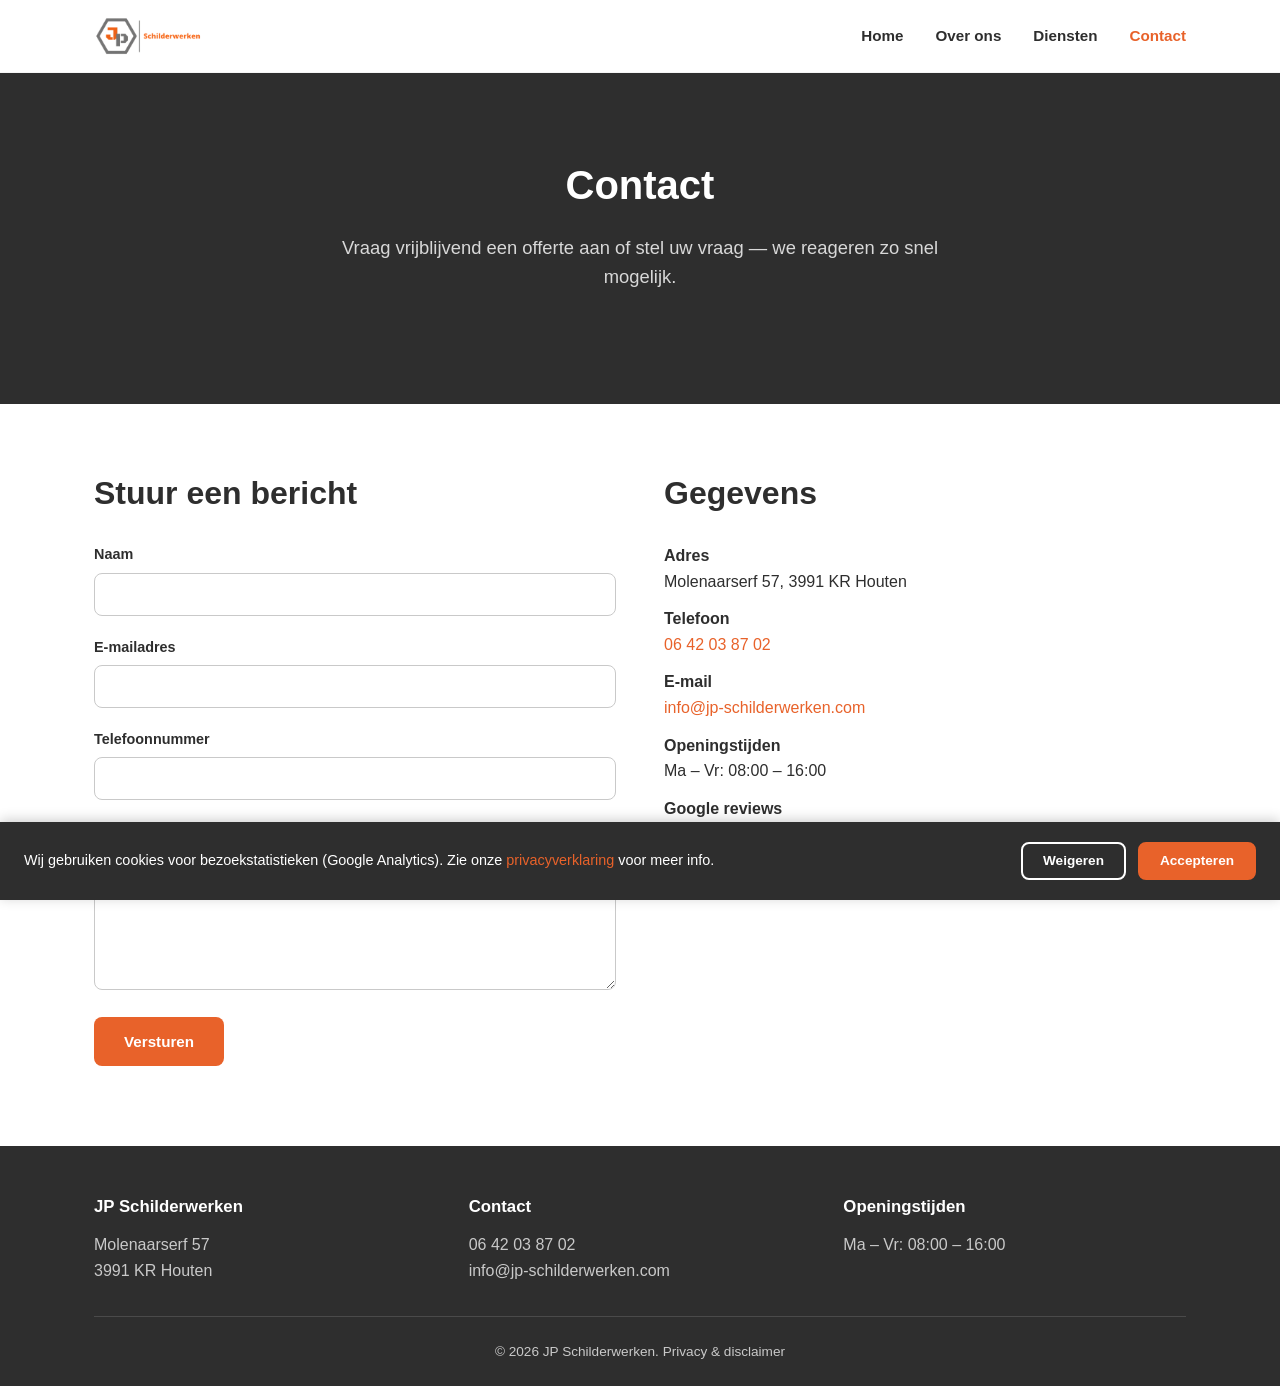
==== contact.html @ 859ce1f3 "Add cookie consent banner with consent-gated Google Analytics" ====
<!DOCTYPE html>
<html lang="nl">
<head>
  <meta charset="UTF-8">
  <meta name="viewport" content="width=device-width, initial-scale=1.0">
  <title>Contact | JP Schilderwerken</title>
  <meta name="description" content="Neem contact op met JP Schilderwerken uit Houten voor een vrijblijvende offerte.">
  <link rel="stylesheet" href="css/styles.css">
  <style>
    .contact-grid { display: grid; grid-template-columns: 1fr 1fr; gap: 3rem; }
    .form-group { margin-bottom: 1.25rem; }
    .form-group label { display: block; font-weight: 600; margin-bottom: 0.4rem; font-size: 0.9rem; }
    .form-group input, .form-group textarea {
      width: 100%; padding: 0.75rem; border: 1px solid #C9C9C9; border-radius: var(--radius);
      font-family: var(--font-family); font-size: 0.95rem;
    }
    .form-group textarea { min-height: 140px; resize: vertical; }
    #form-status { margin-top: 1rem; font-weight: 600; }
    #form-status.success { color: #1E7A34; }
    #form-status.error { color: #B3261E; }
    .contact-info-list { list-style: none; margin-top: 1rem; }
    .contact-info-list li { margin-bottom: 0.75rem; }
    @media (max-width: 800px) {
      .contact-grid { grid-template-columns: 1fr; }
    }
  </style>
</head>
<body>
  <header class="site-header">
    <div class="container">
      <a href="index.html" class="logo-link">
        <img src="assets/images/logo.png" alt="JP Schilderwerken logo">
      </a>
      <button class="nav-toggle" id="nav-toggle" aria-label="Menu openen" aria-expanded="false">&#9776;</button>
      <ul class="nav" id="nav">
        <li><a href="index.html">Home</a></li>
        <li><a href="over-ons.html">Over ons</a></li>
        <li><a href="diensten.html">Diensten</a></li>
        <li><a href="contact.html" aria-current="page">Contact</a></li>
      </ul>
    </div>
  </header>

  <section class="hero">
    <div class="container">
      <h1>Contact</h1>
      <p>Vraag vrijblijvend een offerte aan of stel uw vraag &mdash; we reageren zo snel mogelijk.</p>
    </div>
  </section>

  <section class="section">
    <div class="container contact-grid">
      <div>
        <h2 style="text-align:left; margin-bottom:1.5rem;">Stuur een bericht</h2>
        <form id="contact-form">
          <input type="hidden" name="access_key" value="YOUR_WEB3FORMS_ACCESS_KEY">
          <input type="checkbox" name="botcheck" class="hidden" style="display:none">
          <div class="form-group">
            <label for="name">Naam</label>
            <input type="text" id="name" name="name" required>
          </div>
          <div class="form-group">
            <label for="email">E-mailadres</label>
            <input type="email" id="email" name="email" required>
          </div>
          <div class="form-group">
            <label for="phone">Telefoonnummer</label>
            <input type="tel" id="phone" name="phone">
          </div>
          <div class="form-group">
            <label for="message">Bericht</label>
            <textarea id="message" name="message" required></textarea>
          </div>
          <button type="submit" class="btn btn-primary">Versturen</button>
          <p id="form-status"></p>
        </form>
      </div>
      <div>
        <h2 style="text-align:left; margin-bottom:1.5rem;">Gegevens</h2>
        <ul class="contact-info-list">
          <li><strong>Adres</strong><br>Molenaarserf 57, 3991 KR Houten</li>
          <li><strong>Telefoon</strong><br><a href="tel:+31642038702">06 42 03 87 02</a></li>
          <li><strong>E-mail</strong><br><a href="mailto:info@jp-schilderwerken.com">info@jp-schilderwerken.com</a></li>
          <li><strong>Openingstijden</strong><br>Ma &ndash; Vr: 08:00 &ndash; 16:00</li>
          <li><strong>Google reviews</strong><br><a href="https://g.page/r/Cd4bdeo8upZgEBM/review" target="_blank" rel="noopener">Deel of bekijk een review</a></li>
        </ul>
      </div>
    </div>
  </section>

  <footer class="footer">
    <div class="container">
      <div class="footer-grid">
        <div>
          <h3>JP Schilderwerken</h3>
          <p>Molenaarserf 57<br>3991 KR Houten</p>
        </div>
        <div>
          <h3>Contact</h3>
          <p><a href="tel:+31642038702">06 42 03 87 02</a><br>
          <a href="mailto:info@jp-schilderwerken.com">info@jp-schilderwerken.com</a></p>
        </div>
        <div>
          <h3>Openingstijden</h3>
          <p>Ma &ndash; Vr: 08:00 &ndash; 16:00</p>
        </div>
      </div>
      <div class="footer-bottom">
        &copy; 2026 JP Schilderwerken. <a href="privacy.html">Privacy &amp; disclaimer</a>
      </div>
    </div>
  </footer>

  <div class="cookie-banner hidden" id="cookie-banner">
    <p>Wij gebruiken cookies voor bezoekstatistieken (Google Analytics). Zie onze <a href="privacy.html">privacyverklaring</a> voor meer info.</p>
    <div class="cookie-actions">
      <button id="cookie-decline">Weigeren</button>
      <button id="cookie-accept">Accepteren</button>
    </div>
  </div>

  <script src="js/main.js"></script>
</body>
</html>
---- css/styles.css ----
:root {
  --color-primary: #E8622A;
  --color-primary-dark: #C94E1D;
  --color-dark: #2E2E2E;
  --color-gray: #6B6B6B;
  --color-light-gray: #F5F5F5;
  --color-white: #FFFFFF;
  --font-family: -apple-system, BlinkMacSystemFont, "Segoe UI", Roboto, Helvetica, Arial, sans-serif;
  --container-width: 1140px;
  --radius: 8px;
  --shadow: 0 2px 12px rgba(0, 0, 0, 0.08);
}

* {
  box-sizing: border-box;
  margin: 0;
  padding: 0;
}

body {
  font-family: var(--font-family);
  color: var(--color-dark);
  line-height: 1.6;
  background: var(--color-white);
}

img {
  max-width: 100%;
  display: block;
}

a {
  color: var(--color-primary);
  text-decoration: none;
}

a:hover {
  text-decoration: underline;
}

.container {
  max-width: var(--container-width);
  margin: 0 auto;
  padding: 0 1.5rem;
}

/* Header / nav */
.site-header {
  background: var(--color-white);
  border-bottom: 1px solid var(--color-light-gray);
  position: sticky;
  top: 0;
  z-index: 100;
}

.site-header .container {
  display: flex;
  align-items: center;
  justify-content: space-between;
  height: 72px;
}

.logo-link {
  display: flex;
  align-items: center;
  gap: 0.5rem;
}

.logo-link img {
  height: 40px;
  width: auto;
}

.logo-link:hover {
  text-decoration: none;
}

.nav {
  display: flex;
  gap: 2rem;
  list-style: none;
}

.nav a {
  color: var(--color-dark);
  font-weight: 600;
  font-size: 0.95rem;
}

.nav a:hover,
.nav a[aria-current="page"] {
  color: var(--color-primary);
  text-decoration: none;
}

.nav-toggle {
  display: none;
  background: none;
  border: none;
  font-size: 1.75rem;
  cursor: pointer;
  color: var(--color-dark);
}

/* Buttons */
.btn {
  display: inline-block;
  padding: 0.85rem 1.75rem;
  border-radius: var(--radius);
  font-weight: 700;
  font-size: 0.95rem;
  cursor: pointer;
  border: 2px solid transparent;
  text-decoration: none !important;
}

.btn-primary {
  background: var(--color-primary);
  color: var(--color-white);
}

.btn-primary:hover {
  background: var(--color-primary-dark);
}

.btn-outline {
  background: transparent;
  border-color: var(--color-white);
  color: var(--color-white);
}

.btn-outline:hover {
  background: var(--color-white);
  color: var(--color-dark);
}

/* Hero */
.hero {
  background: var(--color-dark);
  color: var(--color-white);
  padding: 5rem 0;
  text-align: center;
}

.hero h1 {
  font-size: 2.5rem;
  margin-bottom: 1rem;
}

.hero p {
  font-size: 1.15rem;
  color: #D8D8D8;
  max-width: 640px;
  margin: 0 auto 2rem;
}

.hero-actions {
  display: flex;
  gap: 1rem;
  justify-content: center;
  flex-wrap: wrap;
}

/* Sections */
.section {
  padding: 4rem 0;
}

.section-alt {
  background: var(--color-light-gray);
}

.section h2 {
  font-size: 2rem;
  margin-bottom: 0.75rem;
  text-align: center;
}

.section-intro {
  text-align: center;
  color: var(--color-gray);
  max-width: 640px;
  margin: 0 auto 2.5rem;
}

/* USP grid */
.usp-grid {
  display: grid;
  grid-template-columns: repeat(3, 1fr);
  gap: 2rem;
}

.usp-card {
  text-align: center;
  padding: 1.5rem;
}

.usp-card .usp-icon {
  width: 56px;
  height: 56px;
  border-radius: 50%;
  background: var(--color-primary);
  color: var(--color-white);
  display: flex;
  align-items: center;
  justify-content: center;
  font-size: 1.5rem;
  font-weight: 700;
  margin: 0 auto 1rem;
}

.usp-card h3 {
  margin-bottom: 0.5rem;
  font-size: 1.15rem;
}

.usp-card p {
  color: var(--color-gray);
  font-size: 0.95rem;
}

/* Cards (diensten teaser / diensten page) */
.card-grid {
  display: grid;
  grid-template-columns: repeat(2, 1fr);
  gap: 1.5rem;
}

.card {
  background: var(--color-white);
  border-radius: var(--radius);
  box-shadow: var(--shadow);
  padding: 1.75rem;
}

.card h3 {
  margin-bottom: 0.5rem;
  color: var(--color-primary);
}

.card p {
  color: var(--color-gray);
  font-size: 0.95rem;
}

/* Placeholder photo blocks (real photos pending from client) */
.placeholder-photo {
  background: linear-gradient(135deg, var(--color-light-gray) 0%, #E3E3E3 100%);
  border: 2px dashed #C9C9C9;
  border-radius: var(--radius);
  display: flex;
  align-items: center;
  justify-content: center;
  color: var(--color-gray);
  font-size: 0.9rem;
  font-weight: 600;
  min-height: 260px;
  text-align: center;
  padding: 1rem;
}

.work-photo {
  width: 100%;
  height: 260px;
  object-fit: cover;
  border-radius: var(--radius);
  box-shadow: var(--shadow);
}

/* Review CTA */
.review-cta {
  background: var(--color-primary);
  color: var(--color-white);
  text-align: center;
  padding: 3rem 0;
}

.review-cta h2 {
  margin-bottom: 1rem;
}

.review-cta .btn-outline {
  border-color: var(--color-white);
}

/* Footer */
.footer {
  background: var(--color-dark);
  color: #C9C9C9;
  padding: 3rem 0 1.5rem;
}

.footer-grid {
  display: grid;
  grid-template-columns: repeat(3, 1fr);
  gap: 2rem;
  margin-bottom: 2rem;
}

.footer h3 {
  color: var(--color-white);
  font-size: 1.05rem;
  margin-bottom: 0.75rem;
}

.footer a {
  color: #C9C9C9;
}

.footer-bottom {
  border-top: 1px solid #4A4A4A;
  padding-top: 1.5rem;
  text-align: center;
  font-size: 0.85rem;
}

/* Cookie consent banner */
.cookie-banner {
  position: fixed;
  bottom: 0;
  left: 0;
  right: 0;
  background: var(--color-dark);
  color: var(--color-white);
  padding: 1.25rem 1.5rem;
  display: flex;
  flex-wrap: wrap;
  align-items: center;
  justify-content: space-between;
  gap: 1rem;
  z-index: 1000;
  box-shadow: 0 -2px 12px rgba(0, 0, 0, 0.2);
}

.cookie-banner p {
  flex: 1;
  min-width: 240px;
  font-size: 0.9rem;
}

.cookie-banner p a {
  color: var(--color-primary);
}

.cookie-actions {
  display: flex;
  gap: 0.75rem;
}

.cookie-actions button {
  border-radius: var(--radius);
  padding: 0.6rem 1.25rem;
  font-weight: 700;
  font-size: 0.85rem;
  cursor: pointer;
  border: 2px solid var(--color-white);
}

#cookie-accept {
  background: var(--color-primary);
  border-color: var(--color-primary);
  color: var(--color-white);
}

#cookie-decline {
  background: transparent;
  color: var(--color-white);
}

.hidden {
  display: none !important;
}

/* Responsive */
@media (max-width: 800px) {
  .nav {
    position: absolute;
    top: 72px;
    left: 0;
    right: 0;
    background: var(--color-white);
    flex-direction: column;
    gap: 0;
    border-bottom: 1px solid var(--color-light-gray);
    display: none;
  }

  .nav.nav-open {
    display: flex;
  }

  .nav li {
    border-top: 1px solid var(--color-light-gray);
  }

  .nav a {
    display: block;
    padding: 1rem 1.5rem;
  }

  .nav-toggle {
    display: block;
  }

  .usp-grid,
  .card-grid,
  .footer-grid {
    grid-template-columns: 1fr;
  }

  .hero h1 {
    font-size: 1.85rem;
  }
}
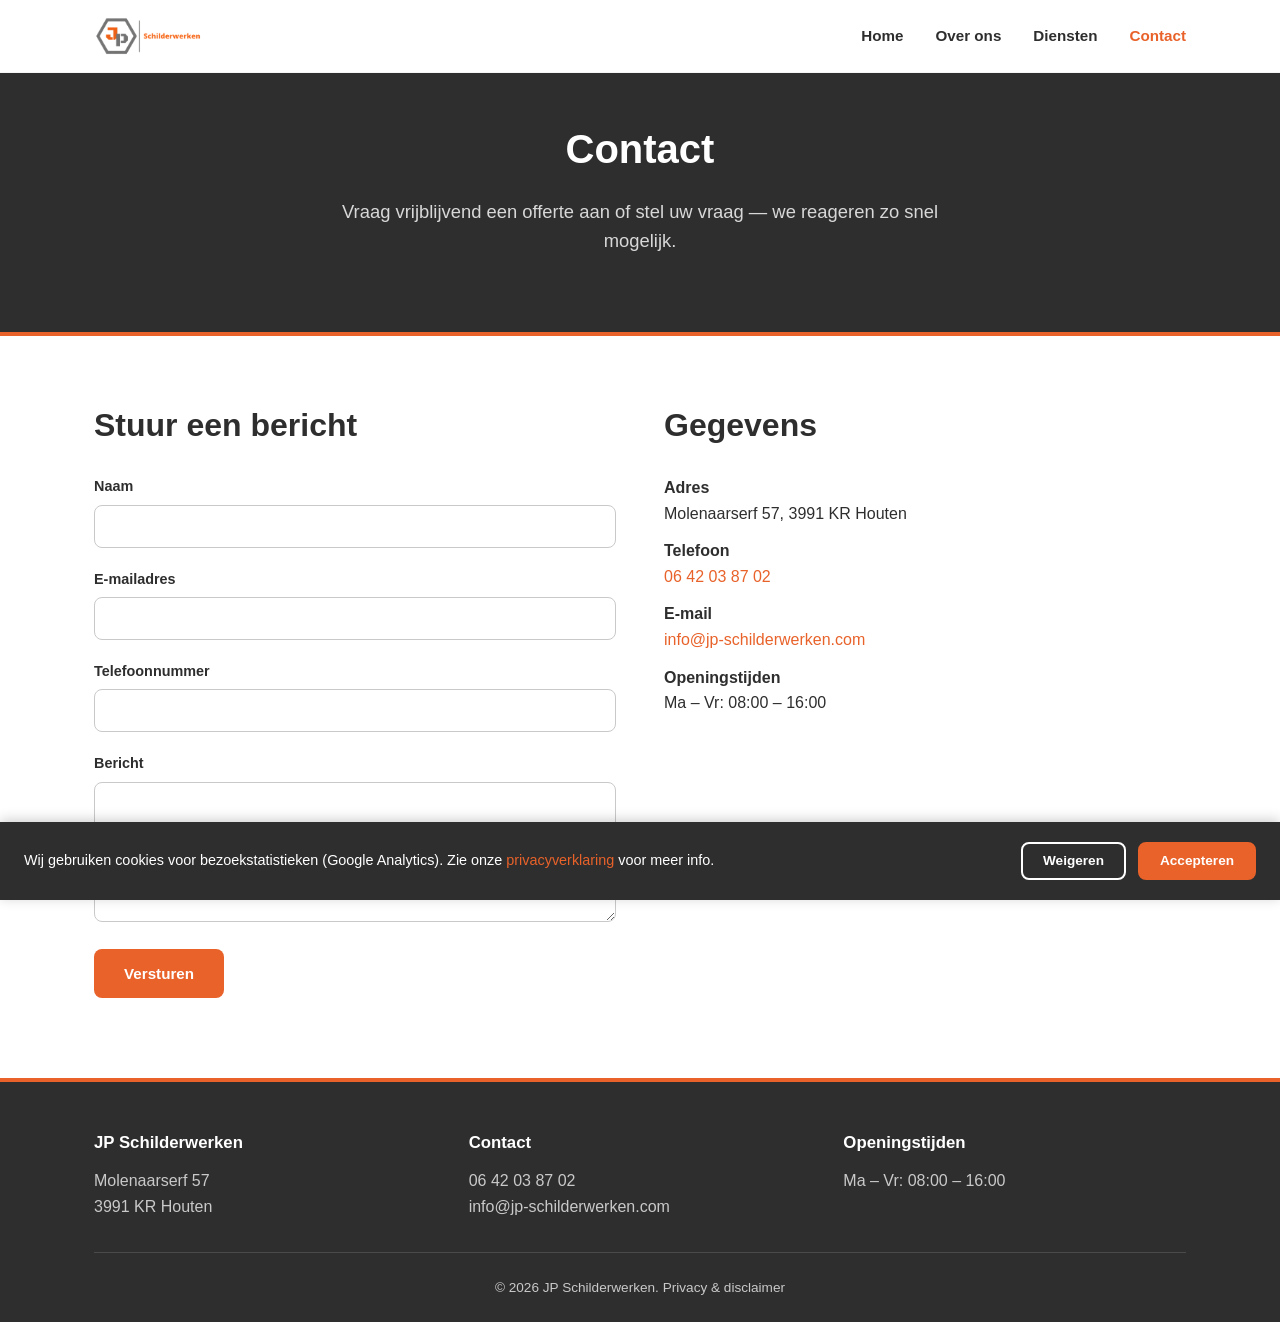
==== commit d7ef1b86: "Reduce heavy dark hero/footer blocks, remove Google review link Client feedback: dark hero bars on e" ====
--- a/contact.html
+++ b/contact.html
@@ -6,6 +6,7 @@
   <title>Contact | JP Schilderwerken</title>
   <meta name="description" content="Neem contact op met JP Schilderwerken uit Houten voor een vrijblijvende offerte.">
   <link rel="stylesheet" href="css/styles.css">
+  <link rel="icon" type="image/png" href="assets/images/favicon.png">
   <style>
     .contact-grid { display: grid; grid-template-columns: 1fr 1fr; gap: 3rem; }
     .form-group { margin-bottom: 1.25rem; }
@@ -41,7 +42,7 @@
     </div>
   </header>
 
-  <section class="hero">
+  <section class="hero hero-compact">
     <div class="container">
       <h1>Contact</h1>
       <p>Vraag vrijblijvend een offerte aan of stel uw vraag &mdash; we reageren zo snel mogelijk.</p>
@@ -82,7 +83,6 @@
           <li><strong>Telefoon</strong><br><a href="tel:+31642038702">06 42 03 87 02</a></li>
           <li><strong>E-mail</strong><br><a href="mailto:info@jp-schilderwerken.com">info@jp-schilderwerken.com</a></li>
           <li><strong>Openingstijden</strong><br>Ma &ndash; Vr: 08:00 &ndash; 16:00</li>
-          <li><strong>Google reviews</strong><br><a href="https://g.page/r/Cd4bdeo8upZgEBM/review" target="_blank" rel="noopener">Deel of bekijk een review</a></li>
         </ul>
       </div>
     </div>
--- a/css/styles.css
+++ b/css/styles.css
@@ -140,6 +140,11 @@
   color: var(--color-white);
   padding: 5rem 0;
   text-align: center;
+  border-bottom: 4px solid var(--color-primary);
+}
+
+.hero-compact {
+  padding: 2.75rem 0;
 }
 
 .hero h1 {
@@ -279,15 +284,12 @@
   margin-bottom: 1rem;
 }
 
-.review-cta .btn-outline {
-  border-color: var(--color-white);
-}
-
 /* Footer */
 .footer {
   background: var(--color-dark);
   color: #C9C9C9;
   padding: 3rem 0 1.5rem;
+  border-top: 4px solid var(--color-primary);
 }
 
 .footer-grid {
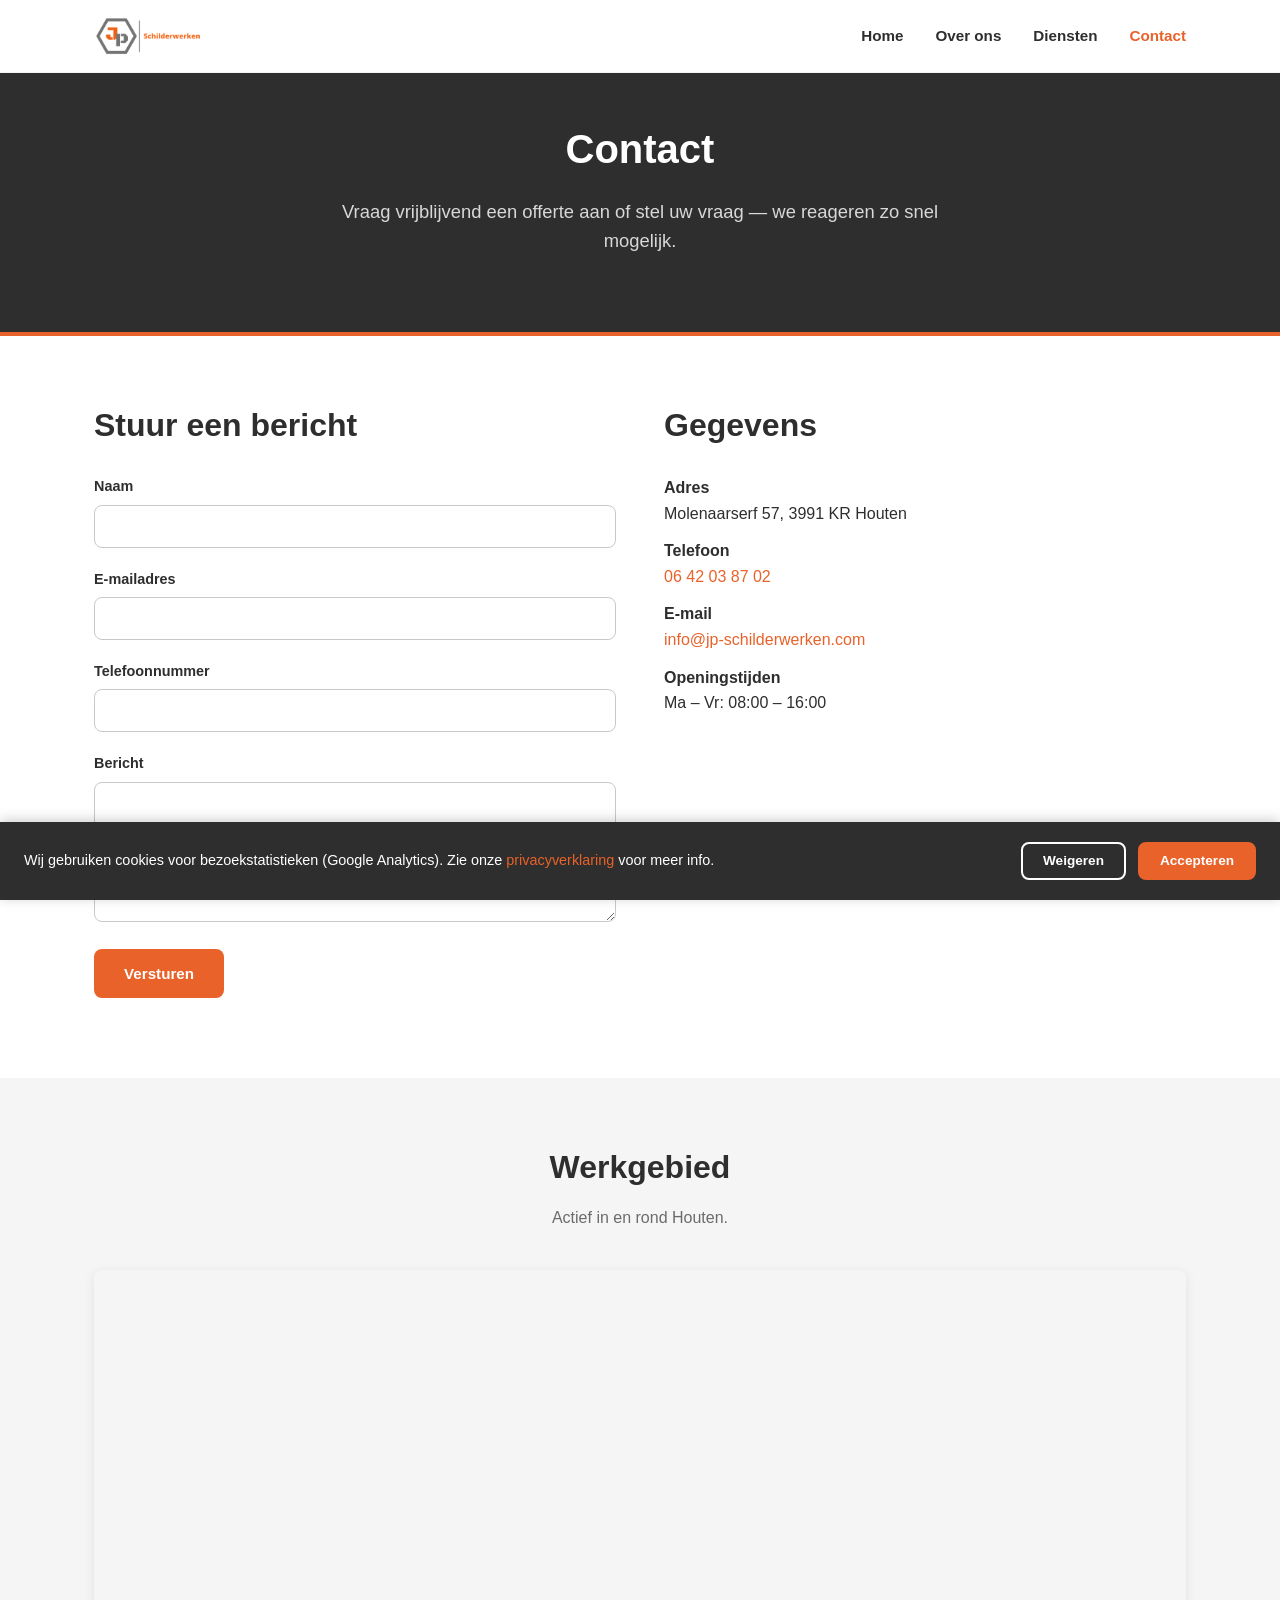
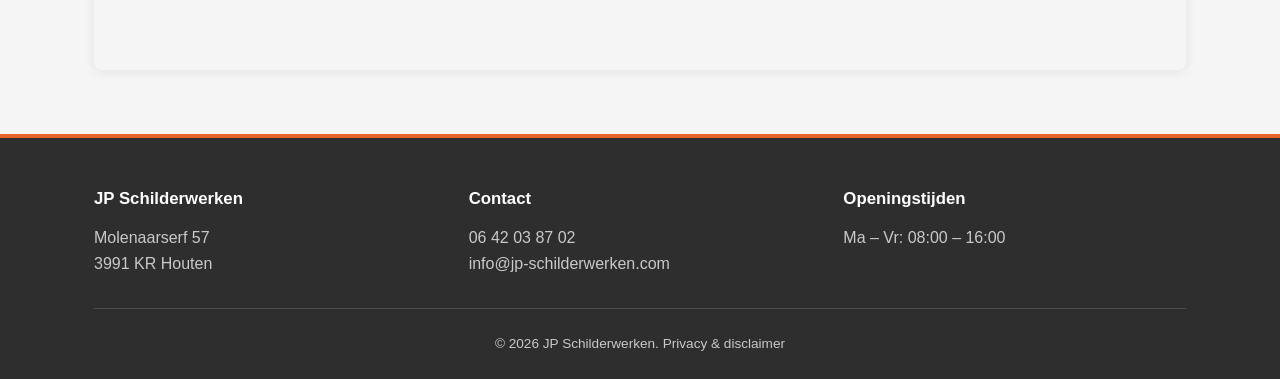
==== commit 03f5a545: "Add real testimonials, Werkgebied map, hero photo, and trust bar - Home: replaced the removed Google" ====
--- a/contact.html
+++ b/contact.html
@@ -88,6 +88,16 @@
     </div>
   </section>
 
+  <section class="section section-alt">
+    <div class="container">
+      <h2>Werkgebied</h2>
+      <p class="section-intro">Actief in en rond Houten.</p>
+      <div class="map-embed">
+        <iframe src="https://www.google.com/maps?q=Molenaarserf+57,+3991+KR+Houten&output=embed" loading="lazy" referrerpolicy="no-referrer-when-downgrade" title="Werkgebied JP Schilderwerken - Molenaarserf 57, Houten"></iframe>
+      </div>
+    </div>
+  </section>
+
   <footer class="footer">
     <div class="container">
       <div class="footer-grid">
--- a/css/styles.css
+++ b/css/styles.css
@@ -147,6 +147,34 @@
   padding: 2.75rem 0;
 }
 
+.hero-photo {
+  background:
+    linear-gradient(rgba(46, 46, 46, 0.82), rgba(46, 46, 46, 0.88)),
+    url('../assets/images/werk-spandoek.jpg');
+  background-size: cover;
+  background-position: center;
+}
+
+.trust-bar {
+  background: var(--color-light-gray);
+  padding: 1rem 0;
+  border-bottom: 1px solid #E3E3E3;
+}
+
+.trust-bar-inner {
+  display: flex;
+  justify-content: center;
+  flex-wrap: wrap;
+  gap: 0.75rem 2rem;
+  text-align: center;
+}
+
+.trust-item {
+  font-size: 0.9rem;
+  font-weight: 600;
+  color: var(--color-dark);
+}
+
 .hero h1 {
   font-size: 2.5rem;
   margin-bottom: 1rem;
@@ -246,6 +274,38 @@
 .card p {
   color: var(--color-gray);
   font-size: 0.95rem;
+}
+
+.testimonial-stars {
+  color: var(--color-primary);
+  font-size: 1.1rem;
+  letter-spacing: 2px;
+  margin-bottom: 0.75rem;
+}
+
+.testimonial-text {
+  color: var(--color-dark);
+  font-style: italic;
+  margin-bottom: 1rem;
+}
+
+.testimonial-author {
+  color: var(--color-gray);
+  font-weight: 700;
+  font-size: 0.9rem;
+}
+
+.map-embed {
+  border-radius: var(--radius);
+  overflow: hidden;
+  box-shadow: var(--shadow);
+}
+
+.map-embed iframe {
+  display: block;
+  width: 100%;
+  height: 400px;
+  border: 0;
 }
 
 /* Placeholder photo blocks (real photos pending from client) */
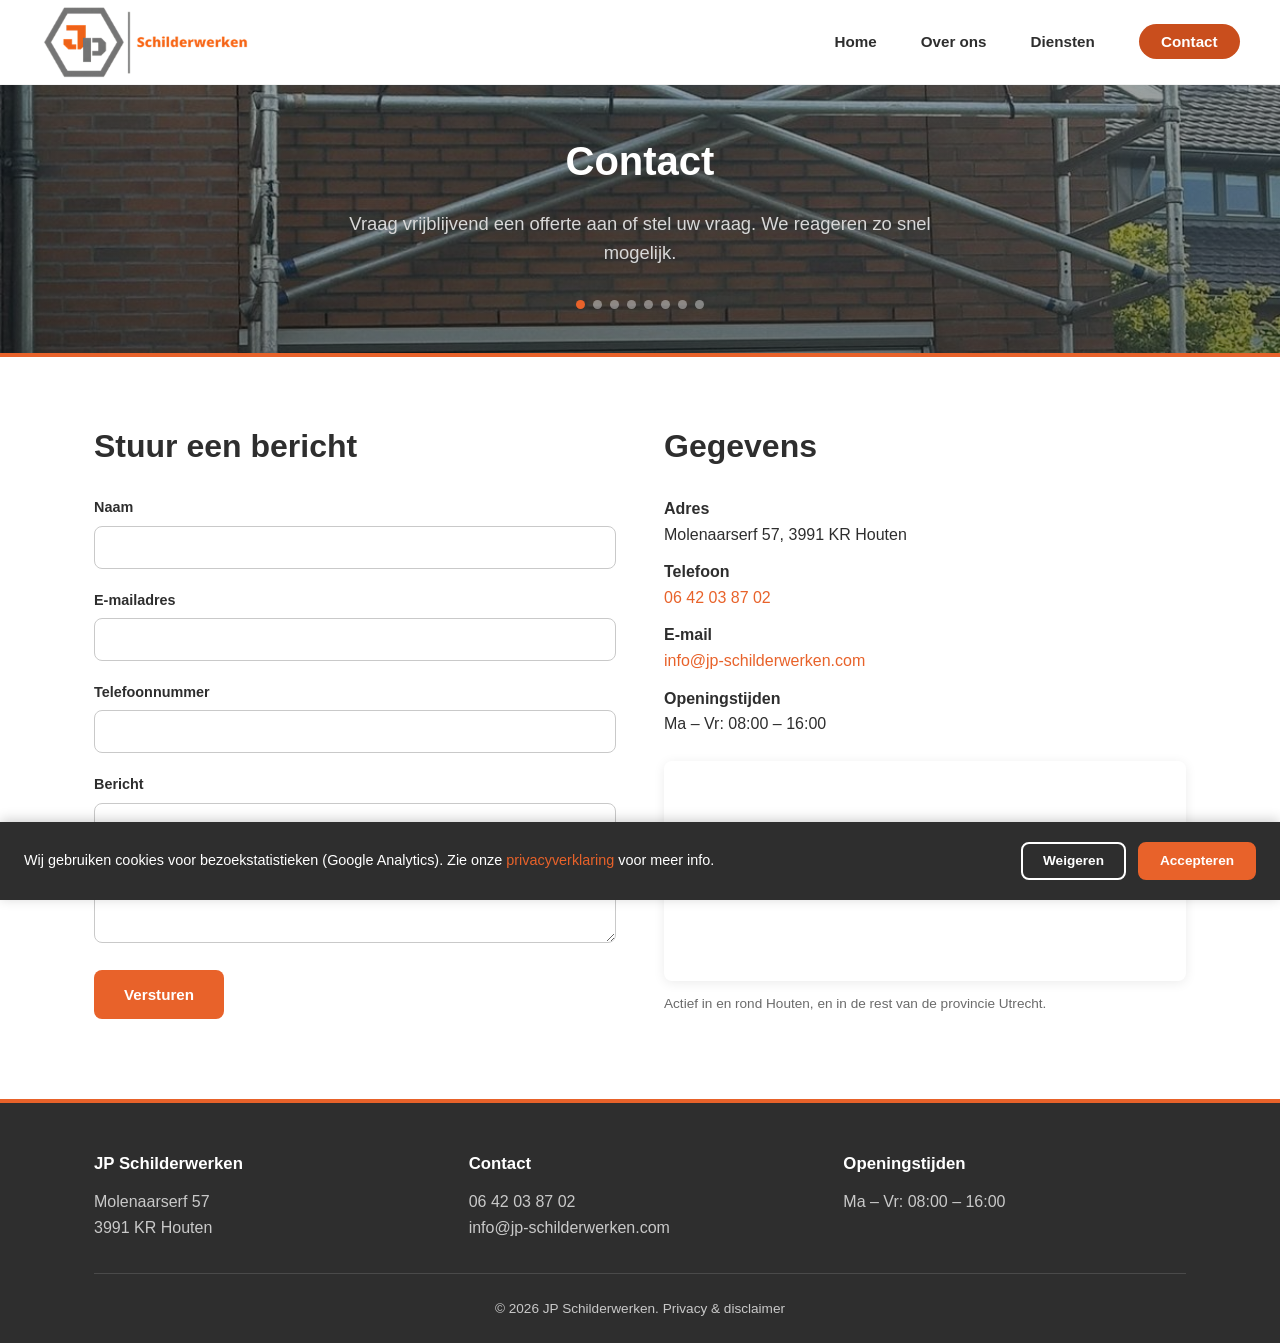
==== commit 3df915b8: "Add real project photos, redesign header/nav/diensten carousel, site-wide hero slideshows - Header: " ====
--- a/contact.html
+++ b/contact.html
@@ -5,7 +5,7 @@
   <meta name="viewport" content="width=device-width, initial-scale=1.0">
   <title>Contact | JP Schilderwerken</title>
   <meta name="description" content="Neem contact op met JP Schilderwerken uit Houten voor een vrijblijvende offerte.">
-  <link rel="stylesheet" href="css/styles.css">
+  <link rel="stylesheet" href="css/styles.css?v=10">
   <link rel="icon" type="image/png" href="assets/images/favicon.png">
   <style>
     .contact-grid { display: grid; grid-template-columns: 1fr 1fr; gap: 3rem; }
@@ -30,22 +30,34 @@
   <header class="site-header">
     <div class="container">
       <a href="index.html" class="logo-link">
-        <img src="assets/images/logo.png" alt="JP Schilderwerken logo">
+        <img src="assets/images/logo.png?v=2" alt="JP Schilderwerken logo">
       </a>
       <button class="nav-toggle" id="nav-toggle" aria-label="Menu openen" aria-expanded="false">&#9776;</button>
       <ul class="nav" id="nav">
         <li><a href="index.html">Home</a></li>
         <li><a href="over-ons.html">Over ons</a></li>
         <li><a href="diensten.html">Diensten</a></li>
-        <li><a href="contact.html" aria-current="page">Contact</a></li>
+        <li><a href="contact.html" class="nav-cta" aria-current="page">Contact</a></li>
       </ul>
     </div>
   </header>
 
-  <section class="hero hero-compact">
-    <div class="container">
+  <section class="hero hero-compact hero-slideshow-wrap">
+    <div class="hero-slideshow" id="hero-slideshow">
+      <div class="hero-slide active" style="background-image:url('assets/images/werk-steiger-banner.jpg')"></div>
+      <div class="hero-slide" style="background-image:url('assets/images/werk-buiten-voordeur.jpg')"></div>
+      <div class="hero-slide" style="background-image:url('assets/images/werk-binnen-deuren.jpg')"></div>
+      <div class="hero-slide" style="background-image:url('assets/images/werk-behang-mural.jpg')"></div>
+      <div class="hero-slide" style="background-image:url('assets/images/werk-houtrot.jpg')"></div>
+      <div class="hero-slide" style="background-image:url('assets/images/werk-spuitwerk-kast.jpg')"></div>
+      <div class="hero-slide" style="background-image:url('assets/images/werk-deur.jpg')"></div>
+      <div class="hero-slide" style="background-image:url('assets/images/werk-buiten-steiger.jpg')"></div>
+    </div>
+    <div class="hero-overlay hero-overlay-light"></div>
+    <div class="container hero-content">
       <h1>Contact</h1>
-      <p>Vraag vrijblijvend een offerte aan of stel uw vraag &mdash; we reageren zo snel mogelijk.</p>
+      <p>Vraag vrijblijvend een offerte aan of stel uw vraag. We reageren zo snel mogelijk.</p>
+      <div class="carousel-dots hero-dots" id="hero-slideshow-dots"></div>
     </div>
   </section>
 
@@ -84,16 +96,10 @@
           <li><strong>E-mail</strong><br><a href="mailto:info@jp-schilderwerken.com">info@jp-schilderwerken.com</a></li>
           <li><strong>Openingstijden</strong><br>Ma &ndash; Vr: 08:00 &ndash; 16:00</li>
         </ul>
-      </div>
-    </div>
-  </section>
-
-  <section class="section section-alt">
-    <div class="container">
-      <h2>Werkgebied</h2>
-      <p class="section-intro">Actief in en rond Houten.</p>
-      <div class="map-embed">
-        <iframe src="https://www.google.com/maps?q=Molenaarserf+57,+3991+KR+Houten&output=embed" loading="lazy" referrerpolicy="no-referrer-when-downgrade" title="Werkgebied JP Schilderwerken - Molenaarserf 57, Houten"></iframe>
+        <div class="map-embed map-embed-compact">
+          <iframe src="https://www.google.com/maps?q=Molenaarserf+57,+3991+KR+Houten&output=embed" loading="lazy" referrerpolicy="no-referrer-when-downgrade" title="Werkgebied JP Schilderwerken - Molenaarserf 57, Houten"></iframe>
+        </div>
+        <p class="section-intro" style="text-align:left; margin:0.75rem 0 0; font-size:0.85rem;">Actief in en rond Houten, en in de rest van de provincie Utrecht.</p>
       </div>
     </div>
   </section>
@@ -129,6 +135,6 @@
     </div>
   </div>
 
-  <script src="js/main.js"></script>
+  <script src="js/main.js?v=10"></script>
 </body>
 </html>
--- a/css/styles.css
+++ b/css/styles.css
@@ -57,7 +57,9 @@
   display: flex;
   align-items: center;
   justify-content: space-between;
-  height: 72px;
+  height: 84px;
+  max-width: none;
+  padding: 0 2.5rem;
 }
 
 .logo-link {
@@ -67,7 +69,7 @@
 }
 
 .logo-link img {
-  height: 40px;
+  height: 78px;
   width: auto;
 }
 
@@ -77,7 +79,8 @@
 
 .nav {
   display: flex;
-  gap: 2rem;
+  align-items: center;
+  gap: 2.75rem;
   list-style: none;
 }
 
@@ -91,6 +94,19 @@
 .nav a[aria-current="page"] {
   color: var(--color-primary);
   text-decoration: none;
+}
+
+.nav a.nav-cta {
+  background: var(--color-primary);
+  color: var(--color-white);
+  padding: 0.55rem 1.4rem;
+  border-radius: 20px;
+}
+
+.nav a.nav-cta:hover,
+.nav a.nav-cta[aria-current="page"] {
+  background: var(--color-primary-dark);
+  color: var(--color-white);
 }
 
 .nav-toggle {
@@ -155,6 +171,14 @@
   background-position: center;
 }
 
+.hero-photo-alt {
+  background:
+    linear-gradient(rgba(46, 46, 46, 0.82), rgba(46, 46, 46, 0.88)),
+    url('../assets/images/werk-deur.jpg');
+  background-size: cover;
+  background-position: center;
+}
+
 .trust-bar {
   background: var(--color-light-gray);
   padding: 1rem 0;
@@ -252,6 +276,37 @@
   font-size: 0.95rem;
 }
 
+.card-grid-center {
+  display: flex;
+  flex-wrap: wrap;
+  justify-content: center;
+  gap: 1.5rem;
+}
+
+.card-grid-center .card {
+  flex: 1 1 260px;
+  max-width: 320px;
+}
+
+.card-with-icon .usp-icon {
+  width: 44px;
+  height: 44px;
+  border-radius: 50%;
+  background: var(--color-primary);
+  color: var(--color-white);
+  display: flex;
+  align-items: center;
+  justify-content: center;
+  margin: 0 0 1rem;
+}
+
+.profile-grid {
+  display: grid;
+  grid-template-columns: 340px 1fr;
+  gap: 2.5rem;
+  align-items: start;
+}
+
 /* Cards (diensten teaser / diensten page) */
 .card-grid {
   display: grid;
@@ -276,6 +331,156 @@
   font-size: 0.95rem;
 }
 
+/* Service carousel (Diensten page) */
+.service-carousel {
+  position: relative;
+  max-width: 1100px;
+  margin: 0 auto;
+  display: flex;
+  align-items: center;
+  gap: 1.5rem;
+}
+
+.service-carousel-viewport {
+  position: relative;
+  overflow: hidden;
+  flex: 1;
+  height: 460px;
+  background: var(--color-white);
+  border-radius: var(--radius);
+  box-shadow: var(--shadow);
+}
+
+.service-carousel-panel {
+  position: absolute;
+  top: 0;
+  left: 0;
+  width: 100%;
+  height: 100%;
+  box-sizing: border-box;
+  display: grid;
+  grid-template-columns: 45% 1fr;
+  gap: 2rem;
+  align-items: center;
+  padding: 2rem;
+  overflow: hidden;
+}
+
+.service-carousel-photo {
+  height: 100%;
+  min-height: 0;
+  margin-bottom: 0;
+}
+
+.service-carousel-icon {
+  width: 48px;
+  height: 48px;
+  border-radius: 50%;
+  background: var(--color-primary);
+  color: var(--color-white);
+  display: flex;
+  align-items: center;
+  justify-content: center;
+  margin-bottom: 1rem;
+}
+
+.service-carousel-body h3 {
+  color: var(--color-primary);
+  margin-bottom: 1rem;
+  font-size: 1.6rem;
+}
+
+.service-carousel-body p {
+  color: var(--color-gray);
+  line-height: 1.8;
+  font-size: 1.05rem;
+  margin-bottom: 1rem;
+}
+
+.service-carousel-bullets {
+  list-style: none;
+  padding: 0;
+  margin: 0;
+}
+
+.service-carousel-bullets li {
+  color: var(--color-dark);
+  font-size: 0.95rem;
+  font-weight: 600;
+  padding-left: 1.5rem;
+  position: relative;
+  margin-bottom: 0.5rem;
+}
+
+.service-carousel-bullets li::before {
+  content: "\2713";
+  position: absolute;
+  left: 0;
+  color: var(--color-primary);
+}
+
+.carousel-arrow {
+  flex-shrink: 0;
+  background: var(--color-white);
+  border: 1px solid var(--color-light-gray);
+  border-radius: 50%;
+  width: 48px;
+  height: 48px;
+  font-size: 1.6rem;
+  color: var(--color-primary);
+  cursor: pointer;
+  box-shadow: var(--shadow);
+}
+
+.carousel-arrow:hover {
+  background: var(--color-primary);
+  color: var(--color-white);
+}
+
+.carousel-dots {
+  display: flex;
+  justify-content: center;
+  gap: 0.5rem;
+  margin-top: 1.5rem;
+}
+
+.carousel-dot {
+  width: 9px;
+  height: 9px;
+  border-radius: 50%;
+  background: var(--color-light-gray);
+  border: none;
+  cursor: pointer;
+  padding: 0;
+}
+
+.carousel-dot.active {
+  background: var(--color-primary);
+}
+
+@media (max-width: 700px) {
+  .service-carousel-viewport {
+    height: 640px;
+  }
+  .service-carousel-panel {
+    grid-template-columns: 1fr;
+    padding: 1.25rem;
+    overflow-y: auto;
+  }
+  .service-carousel-photo {
+    height: 200px;
+    min-height: 200px;
+  }
+  .service-carousel {
+    gap: 0.5rem;
+  }
+  .carousel-arrow {
+    width: 36px;
+    height: 36px;
+    font-size: 1.25rem;
+  }
+}
+
 .testimonial-stars {
   color: var(--color-primary);
   font-size: 1.1rem;
@@ -308,6 +513,14 @@
   border: 0;
 }
 
+.map-embed-compact {
+  margin-top: 1.5rem;
+}
+
+.map-embed-compact iframe {
+  height: 220px;
+}
+
 /* Placeholder photo blocks (real photos pending from client) */
 .placeholder-photo {
   background: linear-gradient(135deg, var(--color-light-gray) 0%, #E3E3E3 100%);
@@ -324,12 +537,76 @@
   padding: 1rem;
 }
 
-.work-photo {
-  width: 100%;
-  height: 260px;
-  object-fit: cover;
-  border-radius: var(--radius);
-  box-shadow: var(--shadow);
+.placeholder-photo.has-photo {
+  background-size: cover;
+  background-position: center;
+  border: none;
+  color: transparent;
+  padding: 0;
+}
+
+.hero-slideshow-wrap {
+  position: relative;
+  overflow: hidden;
+}
+
+.hero-slideshow {
+  position: absolute;
+  inset: 0;
+  z-index: 0;
+}
+
+.hero-slide {
+  position: absolute;
+  inset: 0;
+  opacity: 0;
+  background-size: cover;
+  background-position: center;
+  transition: opacity 0.6s ease;
+}
+
+.hero-slide.active {
+  opacity: 1;
+}
+
+.hero-slide-placeholder {
+  background: var(--color-dark);
+  display: flex;
+  align-items: center;
+  justify-content: center;
+  color: #9aa0a6;
+  font-weight: 600;
+  font-size: 0.95rem;
+  text-align: center;
+  padding: 1rem;
+}
+
+.hero-overlay {
+  position: absolute;
+  inset: 0;
+  z-index: 1;
+  background: linear-gradient(rgba(46, 46, 46, 0.82), rgba(46, 46, 46, 0.88));
+}
+
+.hero-overlay-light {
+  background: linear-gradient(rgba(20, 20, 20, 0.4), rgba(20, 20, 20, 0.55));
+}
+
+.hero-content {
+  position: relative;
+  z-index: 2;
+}
+
+.hero-dots {
+  margin-top: 2rem;
+}
+
+.hero-dots .carousel-dot {
+  background: rgba(255, 255, 255, 0.4);
+}
+
+.hero-dots .carousel-dot.active {
+  background: var(--color-primary);
 }
 
 /* Review CTA */
@@ -337,11 +614,20 @@
   background: var(--color-primary);
   color: var(--color-white);
   text-align: center;
-  padding: 3rem 0;
+  padding: 4rem 1.5rem;
 }
 
 .review-cta h2 {
   margin-bottom: 1rem;
+}
+
+.review-cta p {
+  margin-bottom: 1.75rem;
+}
+
+.review-cta .btn {
+  padding: 1rem 2.5rem;
+  font-size: 1.05rem;
 }
 
 /* Footer */
@@ -437,7 +723,7 @@
 @media (max-width: 800px) {
   .nav {
     position: absolute;
-    top: 72px;
+    top: 84px;
     left: 0;
     right: 0;
     background: var(--color-white);
@@ -466,7 +752,8 @@
 
   .usp-grid,
   .card-grid,
-  .footer-grid {
+  .footer-grid,
+  .profile-grid {
     grid-template-columns: 1fr;
   }
 
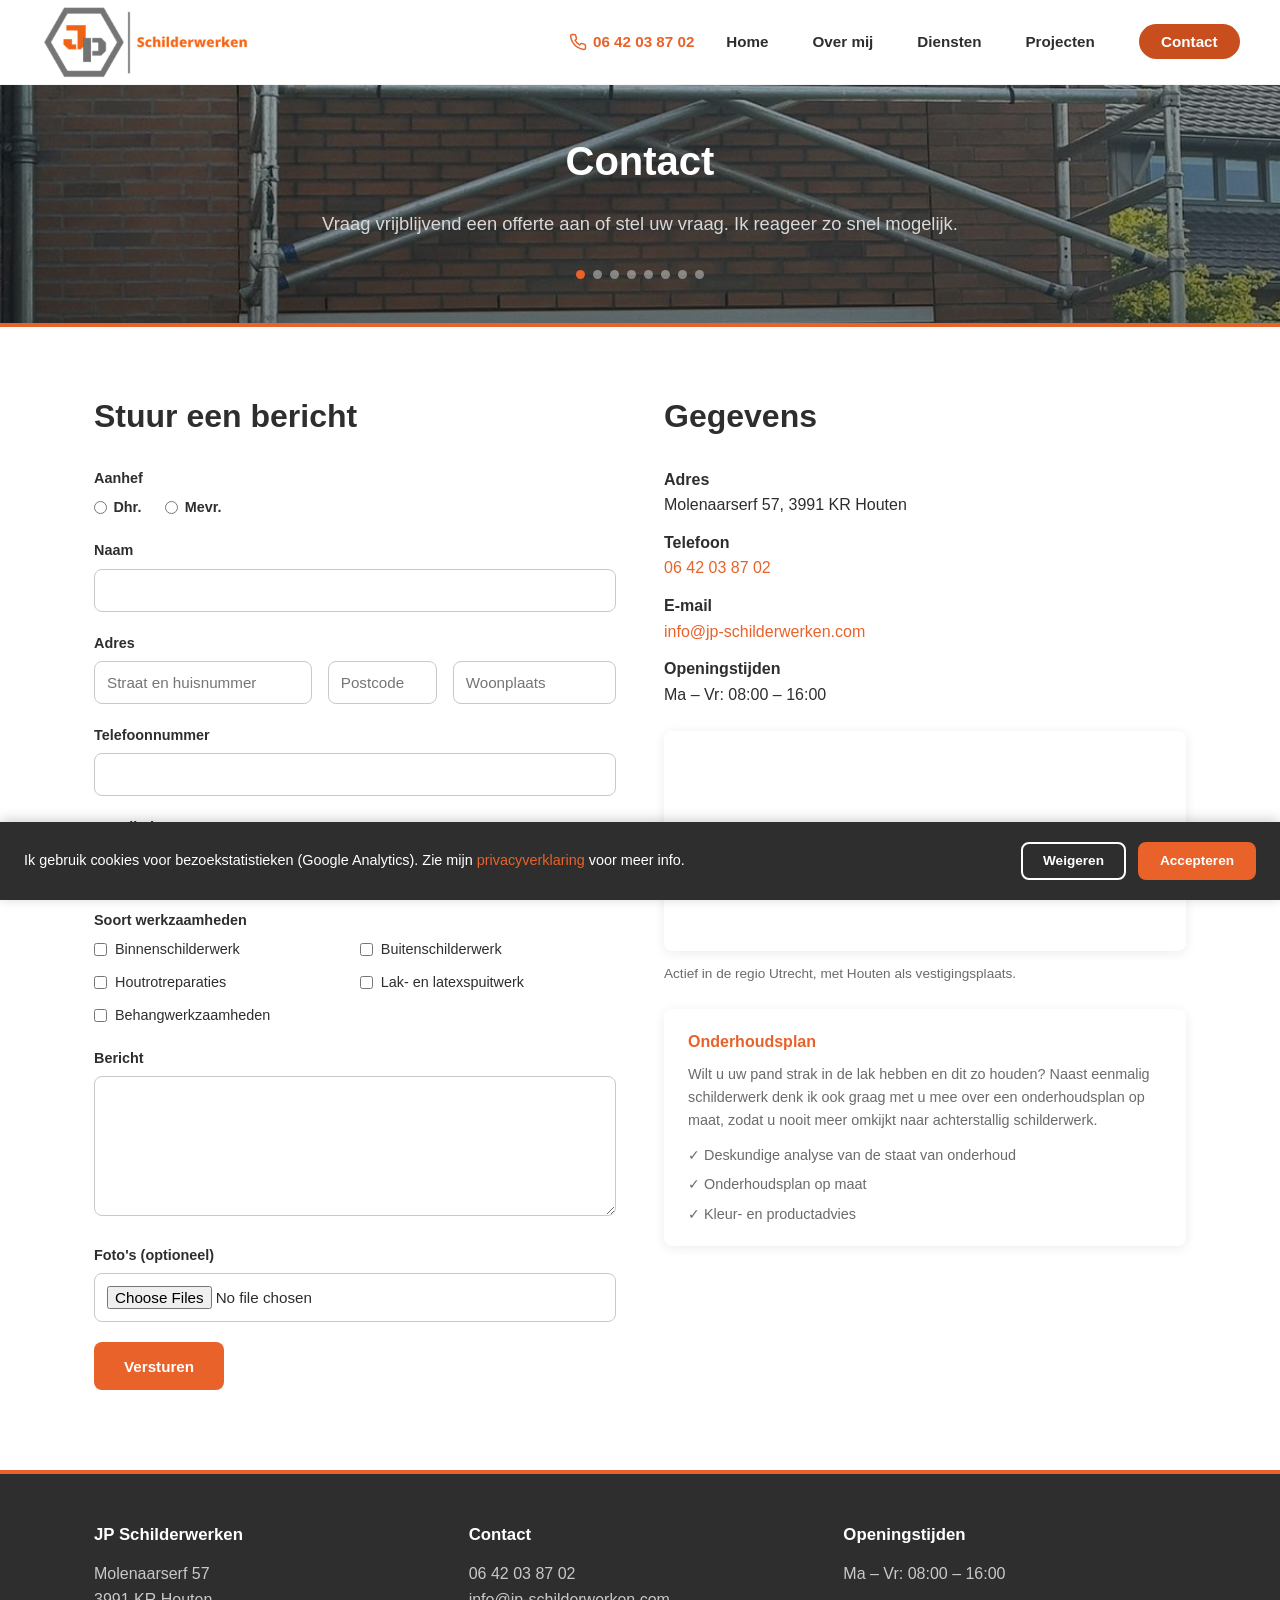
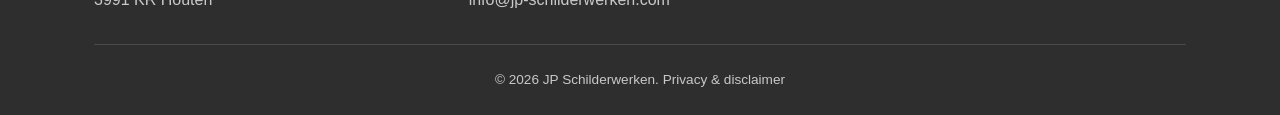
==== commit 375529de: "Personalize site around Justin, rewrite Diensten copy, add Projecten page Based on detailed client f" ====
--- a/contact.html
+++ b/contact.html
@@ -4,8 +4,8 @@
   <meta charset="UTF-8">
   <meta name="viewport" content="width=device-width, initial-scale=1.0">
   <title>Contact | JP Schilderwerken</title>
-  <meta name="description" content="Neem contact op met JP Schilderwerken uit Houten voor een vrijblijvende offerte.">
-  <link rel="stylesheet" href="css/styles.css?v=10">
+  <meta name="description" content="Neem contact op met JP Schilderwerken, actief in de regio Utrecht, voor een vrijblijvende offerte.">
+  <link rel="stylesheet" href="css/styles.css?v=14">
   <link rel="icon" type="image/png" href="assets/images/favicon.png">
   <style>
     .contact-grid { display: grid; grid-template-columns: 1fr 1fr; gap: 3rem; }
@@ -16,6 +16,13 @@
       font-family: var(--font-family); font-size: 0.95rem;
     }
     .form-group textarea { min-height: 140px; resize: vertical; }
+    .form-row { display: grid; grid-template-columns: 2fr 1fr 1.5fr; gap: 1rem; }
+    .form-inline-options { display: flex; gap: 1.5rem; align-items: center; }
+    .form-inline-options label { display: flex; align-items: center; gap: 0.4rem; font-weight: 600; font-size: 0.9rem; margin-bottom: 0; }
+    .form-inline-options input[type="radio"] { width: auto; }
+    .form-checkbox-group { display: grid; grid-template-columns: 1fr 1fr; gap: 0.6rem; }
+    .form-checkbox-group label { display: flex; align-items: center; gap: 0.5rem; font-weight: 500; font-size: 0.9rem; margin-bottom: 0; }
+    .form-checkbox-group input[type="checkbox"] { width: auto; }
     #form-status { margin-top: 1rem; font-weight: 600; }
     #form-status.success { color: #1E7A34; }
     #form-status.error { color: #B3261E; }
@@ -23,6 +30,8 @@
     .contact-info-list li { margin-bottom: 0.75rem; }
     @media (max-width: 800px) {
       .contact-grid { grid-template-columns: 1fr; }
+      .form-row { grid-template-columns: 1fr; }
+      .form-checkbox-group { grid-template-columns: 1fr; }
     }
   </style>
 </head>
@@ -32,18 +41,22 @@
       <a href="index.html" class="logo-link">
         <img src="assets/images/logo.png?v=2" alt="JP Schilderwerken logo">
       </a>
+      <div class="header-right">
+        <a href="tel:+31642038702" class="header-phone"><svg width="18" height="18" viewBox="0 0 24 24" fill="none" stroke="currentColor" stroke-width="2" stroke-linecap="round" stroke-linejoin="round" aria-hidden="true"><path d="M22 16.92v3a2 2 0 0 1-2.18 2 19.79 19.79 0 0 1-8.63-3.07 19.5 19.5 0 0 1-6-6 19.79 19.79 0 0 1-3.07-8.67A2 2 0 0 1 4.11 2h3a2 2 0 0 1 2 1.72c.127.96.362 1.903.7 2.81a2 2 0 0 1-.45 2.11L8.09 9.91a16 16 0 0 0 6 6l1.27-1.27a2 2 0 0 1 2.11-.45c.907.338 1.85.573 2.81.7A2 2 0 0 1 22 16.92z"/></svg><span class="header-phone-text">06 42 03 87 02</span></a>
       <button class="nav-toggle" id="nav-toggle" aria-label="Menu openen" aria-expanded="false">&#9776;</button>
       <ul class="nav" id="nav">
         <li><a href="index.html">Home</a></li>
-        <li><a href="over-ons.html">Over ons</a></li>
+        <li><a href="over-ons.html">Over mij</a></li>
         <li><a href="diensten.html">Diensten</a></li>
+        <li><a href="projecten.html">Projecten</a></li>
         <li><a href="contact.html" class="nav-cta" aria-current="page">Contact</a></li>
       </ul>
+      </div>
     </div>
   </header>
 
   <section class="hero hero-compact hero-slideshow-wrap">
-    <div class="hero-slideshow" id="hero-slideshow">
+    <div class="hero-slideshow" id="hero-slideshow" aria-hidden="true">
       <div class="hero-slide active" style="background-image:url('assets/images/werk-steiger-banner.jpg')"></div>
       <div class="hero-slide" style="background-image:url('assets/images/werk-buiten-voordeur.jpg')"></div>
       <div class="hero-slide" style="background-image:url('assets/images/werk-binnen-deuren.jpg')"></div>
@@ -56,7 +69,7 @@
     <div class="hero-overlay hero-overlay-light"></div>
     <div class="container hero-content">
       <h1>Contact</h1>
-      <p>Vraag vrijblijvend een offerte aan of stel uw vraag. We reageren zo snel mogelijk.</p>
+      <p>Vraag vrijblijvend een offerte aan of stel uw vraag. Ik reageer zo snel mogelijk.</p>
       <div class="carousel-dots hero-dots" id="hero-slideshow-dots"></div>
     </div>
   </section>
@@ -69,20 +82,49 @@
           <input type="hidden" name="access_key" value="YOUR_WEB3FORMS_ACCESS_KEY">
           <input type="checkbox" name="botcheck" class="hidden" style="display:none">
           <div class="form-group">
+            <label>Aanhef</label>
+            <div class="form-inline-options">
+              <label><input type="radio" name="salutation" value="Dhr."> Dhr.</label>
+              <label><input type="radio" name="salutation" value="Mevr."> Mevr.</label>
+            </div>
+          </div>
+          <div class="form-group">
             <label for="name">Naam</label>
             <input type="text" id="name" name="name" required>
+          </div>
+          <div class="form-group">
+            <label for="address">Adres</label>
+            <div class="form-row">
+              <input type="text" id="address" name="address" placeholder="Straat en huisnummer">
+              <input type="text" id="postcode" name="postcode" placeholder="Postcode">
+              <input type="text" id="city" name="city" placeholder="Woonplaats">
+            </div>
+          </div>
+          <div class="form-group">
+            <label for="phone">Telefoonnummer</label>
+            <input type="tel" id="phone" name="phone">
           </div>
           <div class="form-group">
             <label for="email">E-mailadres</label>
             <input type="email" id="email" name="email" required>
           </div>
           <div class="form-group">
-            <label for="phone">Telefoonnummer</label>
-            <input type="tel" id="phone" name="phone">
+            <label>Soort werkzaamheden</label>
+            <div class="form-checkbox-group">
+              <label><input type="checkbox" name="services[]" value="Binnenschilderwerk"> Binnenschilderwerk</label>
+              <label><input type="checkbox" name="services[]" value="Buitenschilderwerk"> Buitenschilderwerk</label>
+              <label><input type="checkbox" name="services[]" value="Houtrotreparaties"> Houtrotreparaties</label>
+              <label><input type="checkbox" name="services[]" value="Lak- en latexspuitwerk"> Lak- en latexspuitwerk</label>
+              <label><input type="checkbox" name="services[]" value="Behangwerkzaamheden"> Behangwerkzaamheden</label>
+            </div>
           </div>
           <div class="form-group">
             <label for="message">Bericht</label>
             <textarea id="message" name="message" required></textarea>
+          </div>
+          <div class="form-group">
+            <label for="attachment">Foto's (optioneel)</label>
+            <input type="file" id="attachment" name="attachment" accept="image/*" multiple>
           </div>
           <button type="submit" class="btn btn-primary">Versturen</button>
           <p id="form-status"></p>
@@ -99,7 +141,16 @@
         <div class="map-embed map-embed-compact">
           <iframe src="https://www.google.com/maps?q=Molenaarserf+57,+3991+KR+Houten&output=embed" loading="lazy" referrerpolicy="no-referrer-when-downgrade" title="Werkgebied JP Schilderwerken - Molenaarserf 57, Houten"></iframe>
         </div>
-        <p class="section-intro" style="text-align:left; margin:0.75rem 0 0; font-size:0.85rem;">Actief in en rond Houten, en in de rest van de provincie Utrecht.</p>
+        <p class="section-intro" style="text-align:left; margin:0.75rem 0 0; font-size:0.85rem;">Actief in de regio Utrecht, met Houten als vestigingsplaats.</p>
+        <div class="card" style="margin-top:1.5rem; padding:1.25rem 1.5rem;">
+          <h3 style="color:var(--color-primary); margin-bottom:0.5rem; font-size:1rem;">Onderhoudsplan</h3>
+          <p style="color:var(--color-gray); font-size:0.9rem; margin-bottom:0.75rem;">Wilt u uw pand strak in de lak hebben en dit zo houden? Naast eenmalig schilderwerk denk ik ook graag met u mee over een onderhoudsplan op maat, zodat u nooit meer omkijkt naar achterstallig schilderwerk.</p>
+          <ul style="list-style:none; padding:0; margin:0; font-size:0.9rem; color:var(--color-gray);">
+            <li style="margin-bottom:0.4rem;">&#10003; Deskundige analyse van de staat van onderhoud</li>
+            <li style="margin-bottom:0.4rem;">&#10003; Onderhoudsplan op maat</li>
+            <li>&#10003; Kleur- en productadvies</li>
+          </ul>
+        </div>
       </div>
     </div>
   </section>
@@ -128,13 +179,13 @@
   </footer>
 
   <div class="cookie-banner hidden" id="cookie-banner">
-    <p>Wij gebruiken cookies voor bezoekstatistieken (Google Analytics). Zie onze <a href="privacy.html">privacyverklaring</a> voor meer info.</p>
+    <p>Ik gebruik cookies voor bezoekstatistieken (Google Analytics). Zie mijn <a href="privacy.html">privacyverklaring</a> voor meer info.</p>
     <div class="cookie-actions">
       <button id="cookie-decline">Weigeren</button>
       <button id="cookie-accept">Accepteren</button>
     </div>
   </div>
 
-  <script src="js/main.js?v=10"></script>
+  <script src="js/main.js?v=14"></script>
 </body>
 </html>
--- a/css/styles.css
+++ b/css/styles.css
@@ -77,6 +77,26 @@
   text-decoration: none;
 }
 
+.header-right {
+  display: flex;
+  align-items: center;
+  gap: 2rem;
+}
+
+.header-phone {
+  display: flex;
+  align-items: center;
+  gap: 0.4rem;
+  color: var(--color-primary);
+  font-weight: 700;
+  font-size: 0.95rem;
+  white-space: nowrap;
+}
+
+.header-phone:hover {
+  text-decoration: underline;
+}
+
 .nav {
   display: flex;
   align-items: center;
@@ -345,7 +365,7 @@
   position: relative;
   overflow: hidden;
   flex: 1;
-  height: 460px;
+  height: 560px;
   background: var(--color-white);
   border-radius: var(--radius);
   box-shadow: var(--shadow);
@@ -361,7 +381,7 @@
   display: grid;
   grid-template-columns: 45% 1fr;
   gap: 2rem;
-  align-items: center;
+  align-items: start;
   padding: 2rem;
   overflow: hidden;
 }
@@ -372,6 +392,11 @@
   margin-bottom: 0;
 }
 
+.service-carousel-body {
+  height: 100%;
+  overflow-y: auto;
+}
+
 .service-carousel-icon {
   width: 48px;
   height: 48px;
@@ -390,33 +415,15 @@
   font-size: 1.6rem;
 }
 
-.service-carousel-body p {
+.service-carousel-text p {
   color: var(--color-gray);
   line-height: 1.8;
   font-size: 1.05rem;
   margin-bottom: 1rem;
 }
 
-.service-carousel-bullets {
-  list-style: none;
-  padding: 0;
-  margin: 0;
-}
-
-.service-carousel-bullets li {
-  color: var(--color-dark);
-  font-size: 0.95rem;
-  font-weight: 600;
-  padding-left: 1.5rem;
-  position: relative;
-  margin-bottom: 0.5rem;
-}
-
-.service-carousel-bullets li::before {
-  content: "\2713";
-  position: absolute;
-  left: 0;
-  color: var(--color-primary);
+.service-carousel-text p:last-child {
+  margin-bottom: 0;
 }
 
 .carousel-arrow {
@@ -460,7 +467,7 @@
 
 @media (max-width: 700px) {
   .service-carousel-viewport {
-    height: 640px;
+    height: 720px;
   }
   .service-carousel-panel {
     grid-template-columns: 1fr;
@@ -607,6 +614,42 @@
 
 .hero-dots .carousel-dot.active {
   background: var(--color-primary);
+}
+
+/* Projecten page */
+.project-grid {
+  display: grid;
+  grid-template-columns: repeat(auto-fit, minmax(280px, 1fr));
+  gap: 1.5rem;
+}
+
+.project-card {
+  background: var(--color-white);
+  border-radius: var(--radius);
+  overflow: hidden;
+  box-shadow: var(--shadow);
+}
+
+.project-card-photo {
+  height: 220px;
+  background-size: cover;
+  background-position: center;
+  background-color: var(--color-light-gray);
+}
+
+.project-card-body {
+  padding: 1.25rem 1.5rem;
+}
+
+.project-card-body h3 {
+  color: var(--color-primary);
+  margin-bottom: 0.5rem;
+  font-size: 1.1rem;
+}
+
+.project-card-body p {
+  color: var(--color-gray);
+  font-size: 0.95rem;
 }
 
 /* Review CTA */
@@ -750,6 +793,14 @@
     display: block;
   }
 
+  .header-phone-text {
+    display: none;
+  }
+
+  .header-right {
+    gap: 1rem;
+  }
+
   .usp-grid,
   .card-grid,
   .footer-grid,
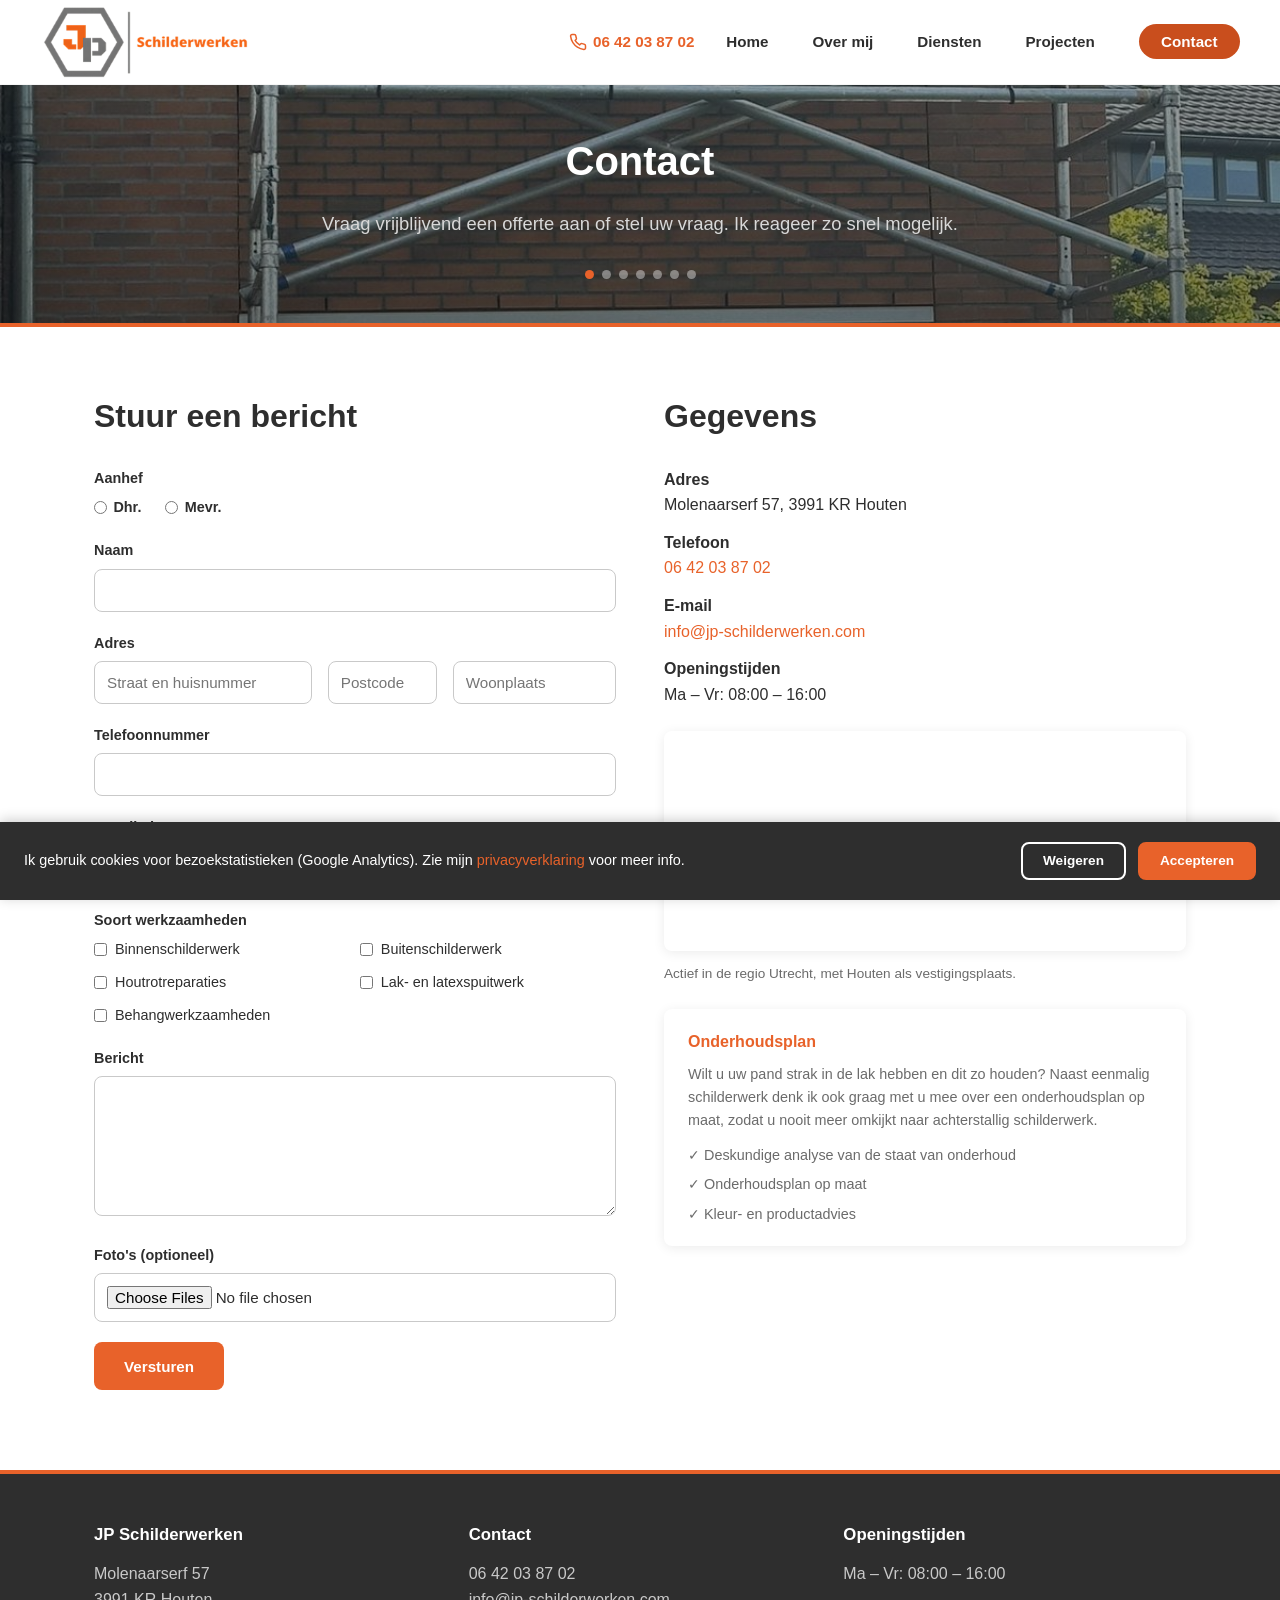
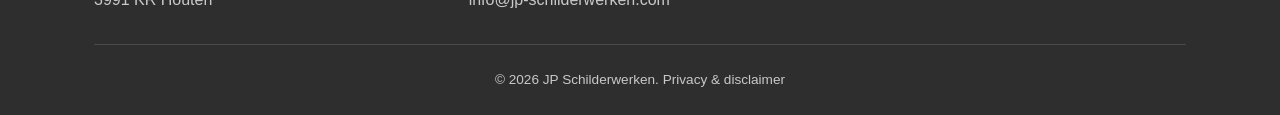
==== commit 8aeaa41b: "Reorder homepage, rebuild diensten page, add renovliesbehang - Homepage: reorder to intro -> dienste" ====
--- a/contact.html
+++ b/contact.html
@@ -5,7 +5,7 @@
   <meta name="viewport" content="width=device-width, initial-scale=1.0">
   <title>Contact | JP Schilderwerken</title>
   <meta name="description" content="Neem contact op met JP Schilderwerken, actief in de regio Utrecht, voor een vrijblijvende offerte.">
-  <link rel="stylesheet" href="css/styles.css?v=14">
+  <link rel="stylesheet" href="css/styles.css?v=15">
   <link rel="icon" type="image/png" href="assets/images/favicon.png">
   <style>
     .contact-grid { display: grid; grid-template-columns: 1fr 1fr; gap: 3rem; }
@@ -61,7 +61,6 @@
       <div class="hero-slide" style="background-image:url('assets/images/werk-buiten-voordeur.jpg')"></div>
       <div class="hero-slide" style="background-image:url('assets/images/werk-binnen-deuren.jpg')"></div>
       <div class="hero-slide" style="background-image:url('assets/images/werk-behang-mural.jpg')"></div>
-      <div class="hero-slide" style="background-image:url('assets/images/werk-houtrot.jpg')"></div>
       <div class="hero-slide" style="background-image:url('assets/images/werk-spuitwerk-kast.jpg')"></div>
       <div class="hero-slide" style="background-image:url('assets/images/werk-deur.jpg')"></div>
       <div class="hero-slide" style="background-image:url('assets/images/werk-buiten-steiger.jpg')"></div>
@@ -186,6 +185,6 @@
     </div>
   </div>
 
-  <script src="js/main.js?v=14"></script>
+  <script src="js/main.js?v=15"></script>
 </body>
 </html>
--- a/css/styles.css
+++ b/css/styles.css
@@ -351,97 +351,67 @@
   font-size: 0.95rem;
 }
 
-/* Service carousel (Diensten page) */
-.service-carousel {
+/* Diensten page — stacked service sections */
+.service-block-grid {
+  display: grid;
+  grid-template-columns: 1fr 1fr;
+  gap: 3rem;
+  align-items: center;
+}
+
+.service-block-photo {
+  min-height: 320px;
+}
+
+.service-eyebrow {
+  color: var(--color-primary);
+  font-weight: 700;
+  font-size: 0.8rem;
+  letter-spacing: 0.08em;
+  text-transform: uppercase;
+  margin-bottom: 0.5rem;
+}
+
+.service-block-content h2 {
+  text-align: left;
+  margin-bottom: 1rem;
+}
+
+.service-block-content p {
+  color: var(--color-gray);
+  line-height: 1.7;
+  margin-bottom: 1rem;
+}
+
+.service-bullets {
+  list-style: none;
+  padding: 0;
+  margin: 0;
+}
+
+.service-bullets li {
+  color: var(--color-dark);
+  font-weight: 600;
+  font-size: 0.95rem;
+  padding-left: 1.5rem;
   position: relative;
-  max-width: 1100px;
-  margin: 0 auto;
-  display: flex;
-  align-items: center;
-  gap: 1.5rem;
-}
-
-.service-carousel-viewport {
-  position: relative;
-  overflow: hidden;
-  flex: 1;
-  height: 560px;
-  background: var(--color-white);
-  border-radius: var(--radius);
-  box-shadow: var(--shadow);
-}
-
-.service-carousel-panel {
+  margin-bottom: 0.5rem;
+}
+
+.service-bullets li::before {
+  content: "\2713";
   position: absolute;
-  top: 0;
   left: 0;
-  width: 100%;
-  height: 100%;
-  box-sizing: border-box;
-  display: grid;
-  grid-template-columns: 45% 1fr;
-  gap: 2rem;
-  align-items: start;
-  padding: 2rem;
-  overflow: hidden;
-}
-
-.service-carousel-photo {
-  height: 100%;
-  min-height: 0;
-  margin-bottom: 0;
-}
-
-.service-carousel-body {
-  height: 100%;
-  overflow-y: auto;
-}
-
-.service-carousel-icon {
-  width: 48px;
-  height: 48px;
-  border-radius: 50%;
-  background: var(--color-primary);
-  color: var(--color-white);
-  display: flex;
-  align-items: center;
-  justify-content: center;
-  margin-bottom: 1rem;
-}
-
-.service-carousel-body h3 {
-  color: var(--color-primary);
-  margin-bottom: 1rem;
-  font-size: 1.6rem;
-}
-
-.service-carousel-text p {
-  color: var(--color-gray);
-  line-height: 1.8;
-  font-size: 1.05rem;
-  margin-bottom: 1rem;
-}
-
-.service-carousel-text p:last-child {
-  margin-bottom: 0;
-}
-
-.carousel-arrow {
-  flex-shrink: 0;
-  background: var(--color-white);
-  border: 1px solid var(--color-light-gray);
-  border-radius: 50%;
-  width: 48px;
-  height: 48px;
-  font-size: 1.6rem;
-  color: var(--color-primary);
-  cursor: pointer;
-  box-shadow: var(--shadow);
-}
-
-.carousel-arrow:hover {
-  background: var(--color-primary);
-  color: var(--color-white);
+  color: var(--color-primary);
+}
+
+@media (max-width: 800px) {
+  .service-block-grid {
+    grid-template-columns: 1fr;
+  }
+  .service-block-grid .service-block-photo {
+    order: -1;
+  }
 }
 
 .carousel-dots {
@@ -465,29 +435,6 @@
   background: var(--color-primary);
 }
 
-@media (max-width: 700px) {
-  .service-carousel-viewport {
-    height: 720px;
-  }
-  .service-carousel-panel {
-    grid-template-columns: 1fr;
-    padding: 1.25rem;
-    overflow-y: auto;
-  }
-  .service-carousel-photo {
-    height: 200px;
-    min-height: 200px;
-  }
-  .service-carousel {
-    gap: 0.5rem;
-  }
-  .carousel-arrow {
-    width: 36px;
-    height: 36px;
-    font-size: 1.25rem;
-  }
-}
-
 .testimonial-stars {
   color: var(--color-primary);
   font-size: 1.1rem;
@@ -550,6 +497,14 @@
   border: none;
   color: transparent;
   padding: 0;
+}
+
+.work-photo {
+  width: 100%;
+  height: 260px;
+  object-fit: cover;
+  border-radius: var(--radius);
+  box-shadow: var(--shadow);
 }
 
 .hero-slideshow-wrap {
